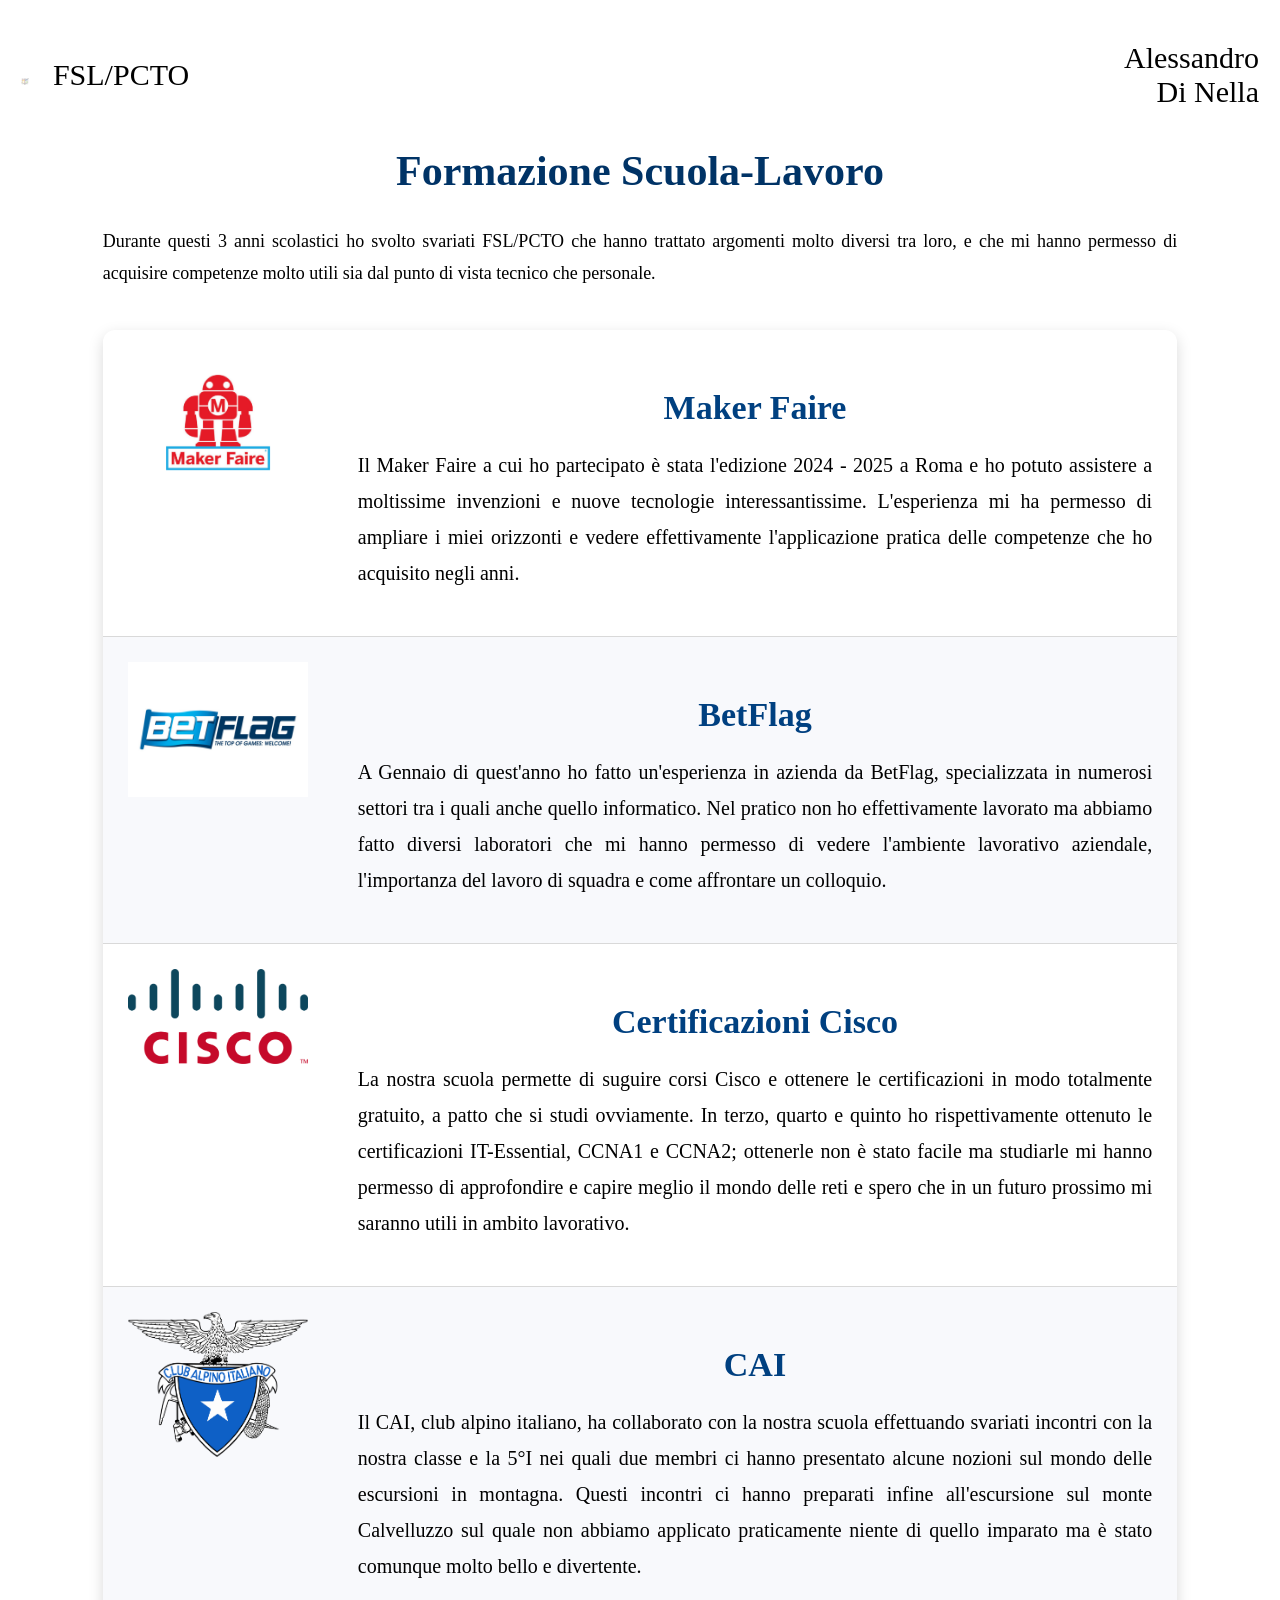
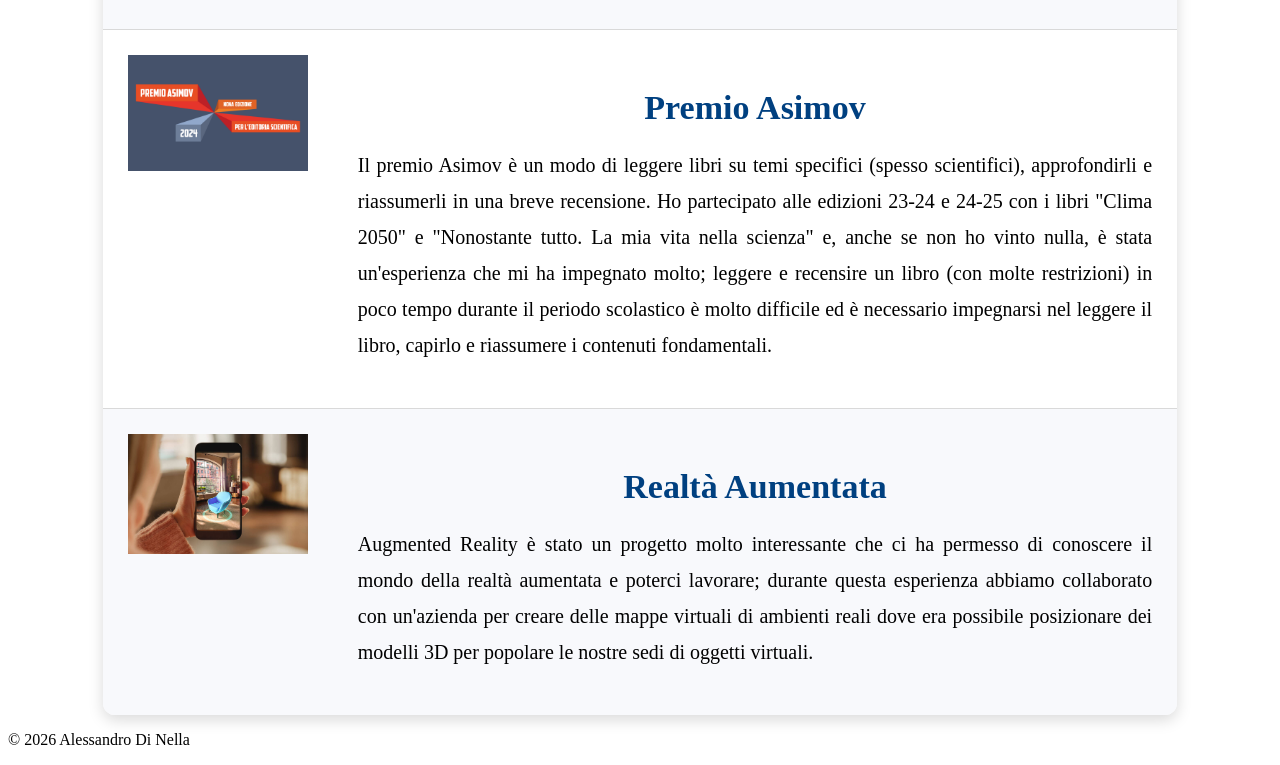
==== sitoPCTO.html @ 26a57908 "Inserimento File sitoPCTO" ====
<!DOCTYPE html>
<html lang="it">

<head>
    <meta charset="UTF-8">
    <meta name="viewport" content="width=device-width, initial-scale=1.0">
    <title>Portfolio - Alessandro Di Nella</title>

    <link rel="stylesheet" href="CSSpcto.css">
</head>

<body>

    <div class="menu">

        <table>
            <tr>
                <td><p><img src="logoScuola.png" ></p> </td>
                <td><p>FSL/PCTO</p></td>
                <td> <div class="nomeDX"> <p>Alessandro Di Nella </p></div>                                     </td>


            </tr>
        </table>

        

	</div>

    <main>

        <div class="progetti">

    <a id="progetti">
        <div class="titolo">Formazione Scuola-Lavoro</div>
    </a>

    <div class="testoGrandino">
        <p>
            Durante questi 3 anni scolastici ho svolto svariati FSL/PCTO che hanno trattato argomenti molto diversi tra loro,
            e che mi hanno permesso di acquisire competenze molto utili sia dal punto di vista tecnico
            che personale.

            <br>

           
        </p>
    </div>

    <table class="tabella-pcto">

        <tr>
            <td class="logo">
                <img src="maker_faire.png" alt="Maker Faire">
            </td>

            <td class="descrizione">
                <h3>Maker Faire</h3>

                <p>
                    Il Maker Faire a cui ho partecipato è stata l'edizione 2024 - 2025 a Roma e ho potuto assistere 
                    a moltissime invenzioni e nuove tecnologie interessantissime. L'esperienza mi ha permesso di ampliare i miei orizzonti
                    e vedere effettivamente l'applicazione pratica delle competenze che ho acquisito negli anni.
                    
                </p>
            </td>
        </tr>

        <tr>
            <td class="logo">
                <img src="betFlag.png" alt="BetFlag">
            </td>

            <td class="descrizione">
                <h3>BetFlag</h3>

                <p>
                    A Gennaio di quest'anno ho fatto un'esperienza in azienda da BetFlag, specializzata in numerosi settori tra i quali anche
                    quello informatico. Nel pratico non ho effettivamente lavorato ma abbiamo fatto diversi laboratori che mi hanno permesso di
                    vedere l'ambiente lavorativo aziendale, l'importanza del lavoro di squadra e come affrontare un colloquio.
                </p>
            </td>
        </tr>

        <tr>
            <td class="logo">
                <img src="Cisco-logo.png" alt="Cisco">
            </td>

            <td class="descrizione">
                <h3>Certificazioni Cisco</h3>

                <p>
                    La nostra scuola permette di suguire corsi Cisco e ottenere le certificazioni in modo totalmente gratuito,
                    a patto che si studi ovviamente. In terzo, quarto e quinto ho rispettivamente ottenuto le certificazioni 
                    IT-Essential, CCNA1 e CCNA2; ottenerle non è stato facile ma studiarle mi hanno permesso di approfondire e
                capire meglio il mondo delle reti e spero che in un futuro prossimo mi saranno utili in ambito lavorativo.
                           </p>
            </td>
        </tr>

        <tr>
            <td class="logo">
                <img src="CAI-stemma.png" alt="CAI">
            </td>

            <td class="descrizione">
                <h3>CAI</h3>

                <p>
                    Il CAI, club alpino italiano, ha collaborato con la nostra scuola effettuando svariati incontri con la nostra classe e la 5°I
                    nei quali due membri ci hanno presentato alcune nozioni sul mondo delle escursioni in montagna. Questi incontri ci hanno preparati
                    infine all'escursione sul monte Calvelluzzo sul quale non abbiamo applicato praticamente niente di quello imparato ma è stato
                    comunque molto bello e divertente.
                </p>
            </td>
        </tr>

        <tr>
            <td class="logo">
                <img src="Asimov.png" alt="Asimov">
            </td>

            <td class="descrizione">
                <h3>Premio Asimov</h3>

                <p>
                    Il premio Asimov è un modo di leggere libri su temi specifici (spesso scientifici), approfondirli e riassumerli
                    in una breve recensione. Ho partecipato alle edizioni 23-24 e 24-25 con i libri "Clima 2050" e "Nonostante tutto.
                     La mia vita nella scienza" e, anche se non ho vinto nulla, è stata un'esperienza che mi ha impegnato molto;
                     leggere e recensire un libro (con molte restrizioni) in poco tempo durante il periodo scolastico è molto
                     difficile ed è necessario impegnarsi nel leggere il libro, capirlo e riassumere i contenuti fondamentali.
                </p>
            </td>
        </tr>

        <tr>
            <td class="logo">
                <img src="RealtaASumentata.jpg" alt="Realtà Aumentata">
            </td>

            <td class="descrizione">
                <h3>Realtà Aumentata</h3>

                <p>
                    Augmented Reality è stato un progetto molto interessante che ci ha permesso di conoscere il mondo della realtà aumentata
                    e poterci lavorare; durante questa esperienza abbiamo collaborato con un'azienda per creare delle mappe virtuali di ambienti reali
                    dove era possibile posizionare dei modelli 3D per popolare le nostre sedi di oggetti virtuali. 

                </p>
            </td>
        </tr>

    </table>

</div>

    </main>

    <footer>
        <p>&copy; 2026 Alessandro Di Nella</p>
    </footer>

</body>

</html>
---- CSSpcto.css ----
/* SEZIONE PCTO */

.menu{

   text-align: right;
   background-color: rgb(255, 255, 255);
   
   font-size: 20px;

}
.menu img{
width: 80px;
    max-width: 100%;
    height: auto;

    transition: transform 0.3s;

}
.menu p{

    font-size: 30px;
    padding-right: 10px;
    padding-left: 10px;
}
.nomeDX{

    text-align: right;
    padding-left: 900px;
}

.progetti {
    width: 85%;
    margin: 5px auto;
}

.titolo {
    text-align: center;
    font-size: 42px;
    font-weight: bold;
    color: #003366;
    margin-bottom: 30px;
}

.testoGrandino {
    font-size: 18px;
    line-height: 1.8;
    text-align: justify;
    margin-bottom: 40px;
}

/* TABELLA */

.tabella-pcto {
    width: 100%;
    border-collapse: collapse;
    background-color: white;

    box-shadow: 0 5px 15px rgba(0,0,0,0.15);

    border-radius: 12px;
    overflow: hidden;
}

/* RIGHE */

.tabella-pcto tr {
    transition: background-color 0.3s;
}

.tabella-pcto tr:nth-child(even) {
    background-color: #f8f9fc;
}

.tabella-pcto tr:hover {
    background-color: #eef5ff;
}

/* CELLE */

.tabella-pcto td {
    padding: 25px;
    vertical-align: top;
    border-bottom: 1px solid #d9d9d9;
    text-align: center;
}

/* COLONNA LOGHI */

.logo {
    width: 180px;
    text-align: center;
}

.logo img {
    width: 180px;
    max-width: 100%;
    height: auto;

    transition: transform 0.3s;
}

.logo img:hover {
    transform: scale(1.08);
}

/* DESCRIZIONI */

.descrizione h3 {
    color: #004080;
    margin-bottom: 12px;
    font-size: 34px;
}

.descrizione p {
    font-size: 20px;
    line-height: 1.8;
    text-align: justify;
}

/* ULTIMA RIGA */

.tabella-pcto tr:last-child td {
    border-bottom: none;
}

/* MOBILE */

@media screen and (max-width: 768px) {

    .tabella-pcto,
    .tabella-pcto tbody,
    .tabella-pcto tr,
    .tabella-pcto td {
        display: block;
        width: 100%;
    }

    .logo {
        text-align: center;
        width: 100%;
        padding-bottom: 10px;
    }

    .logo img {
        width: 100px;
    }

    .descrizione {
        text-align: center;
    }

    .descrizione p {
        text-align: left;
    }

}
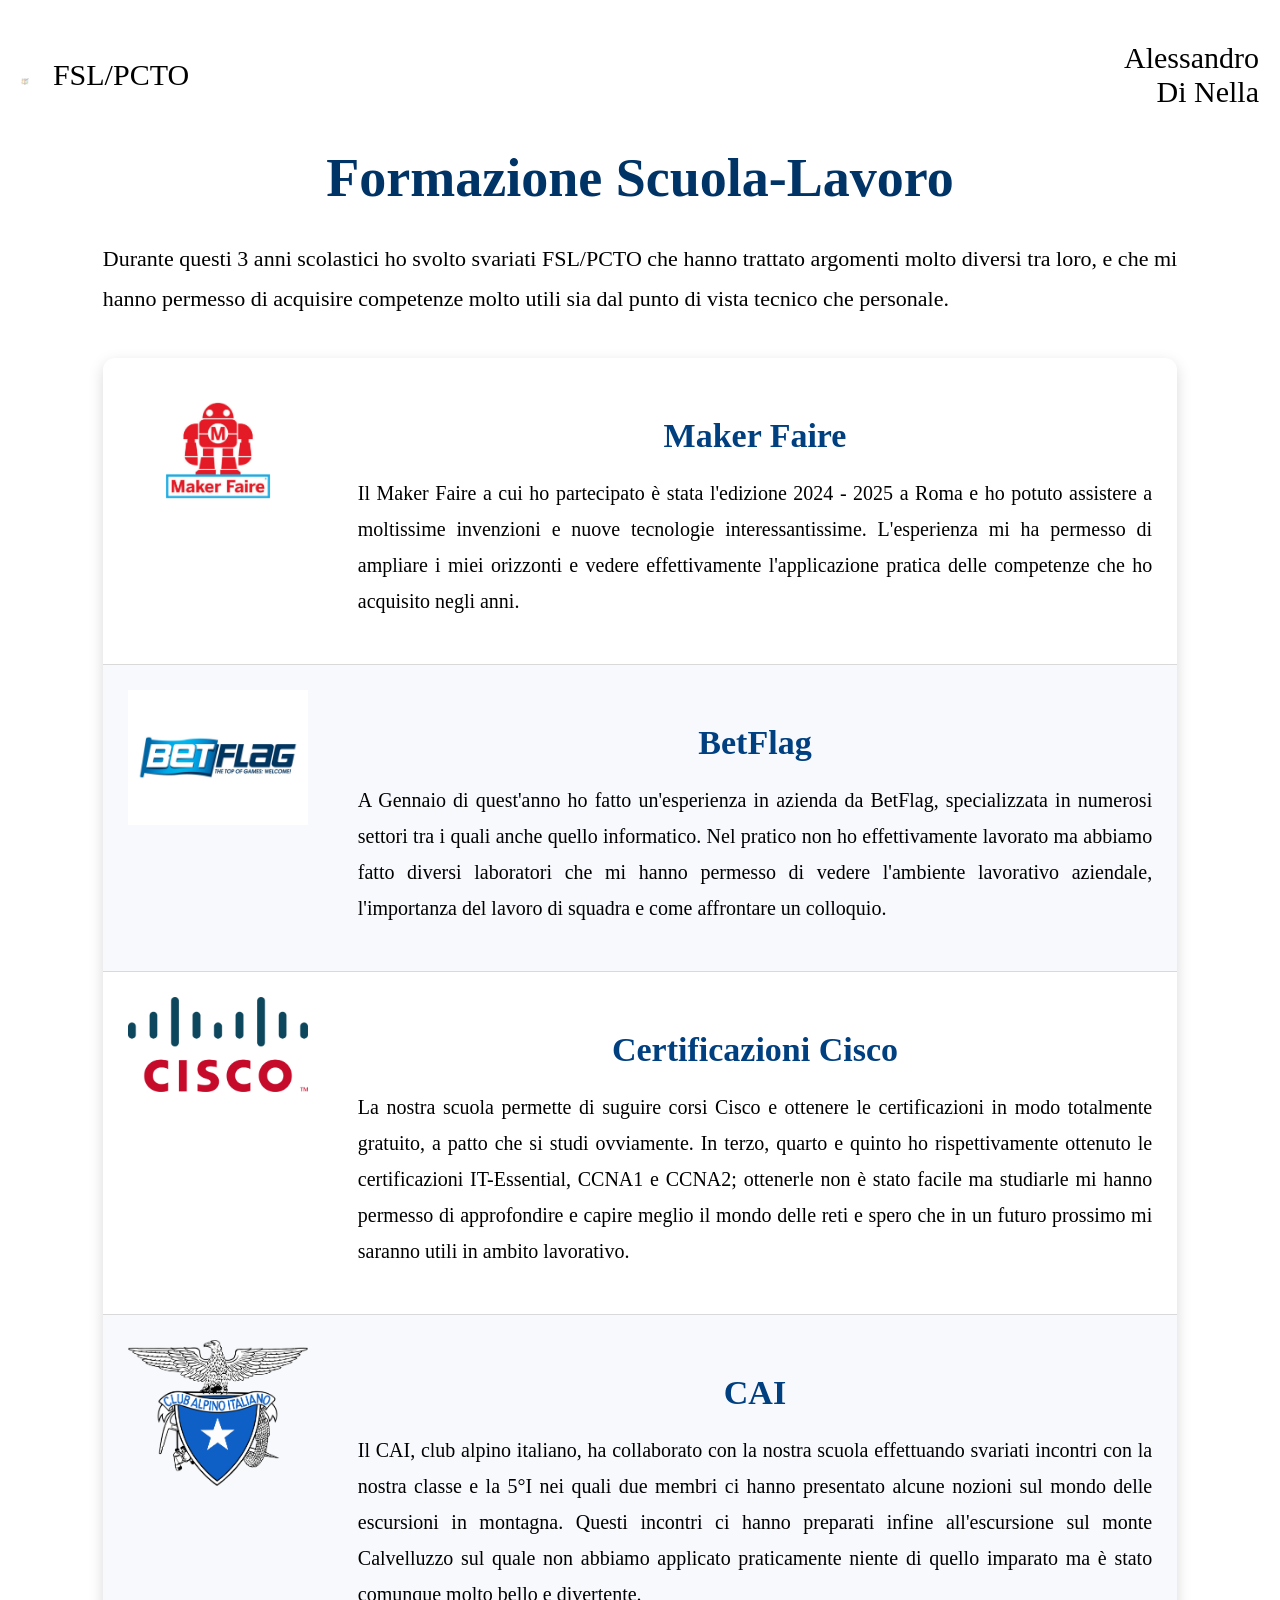
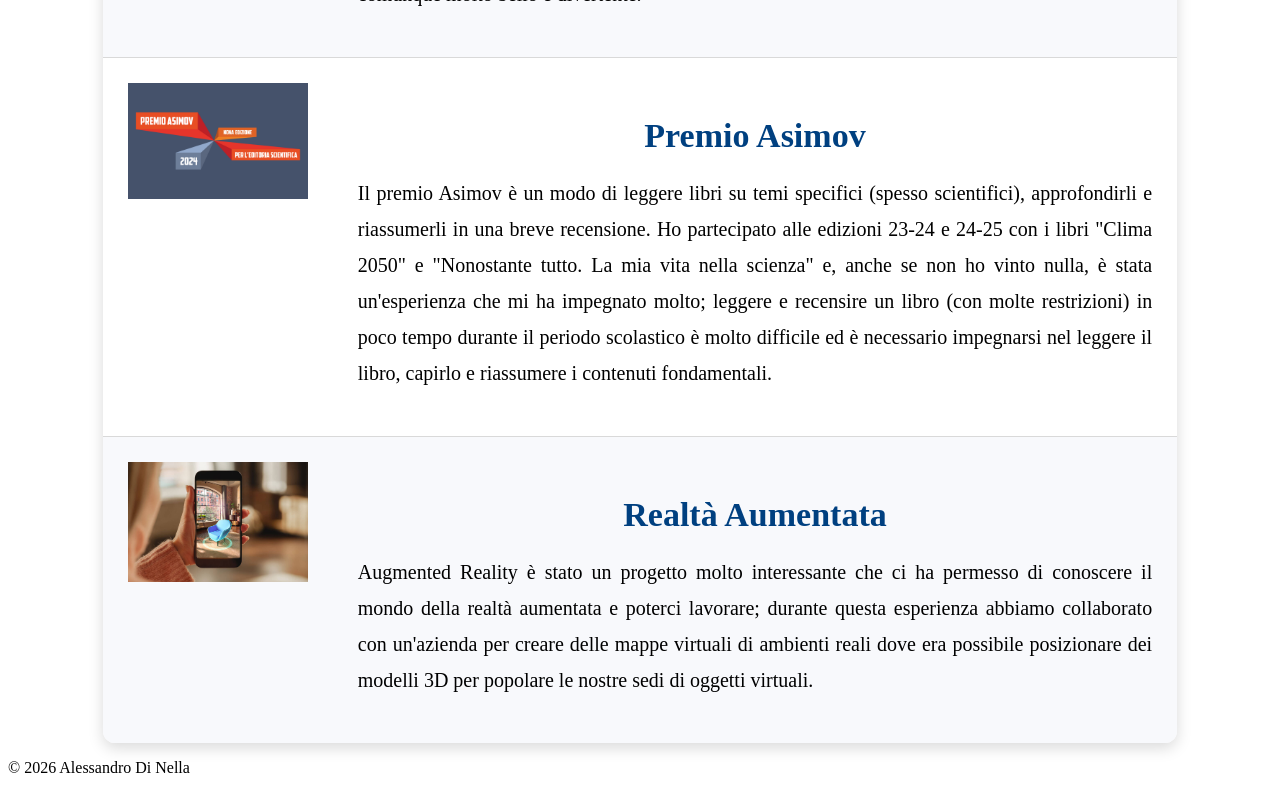
==== commit 1b43f044: "AIUTO" ====
--- a/sitoPCTO.html
+++ b/sitoPCTO.html
@@ -15,7 +15,7 @@
 
         <table>
             <tr>
-                <td><p><img src="logoScuola.png" ></p> </td>
+                <td><p><img src="Immagini/logoScuola.png" ></p> </td>
                 <td><p>FSL/PCTO</p></td>
                 <td> <div class="nomeDX"> <p>Alessandro Di Nella </p></div>                                     </td>
 
@@ -51,7 +51,7 @@
 
         <tr>
             <td class="logo">
-                <img src="maker_faire.png" alt="Maker Faire">
+                <img src="Immagini/maker_faire.png" alt="Maker Faire">
             </td>
 
             <td class="descrizione">
@@ -68,7 +68,7 @@
 
         <tr>
             <td class="logo">
-                <img src="betFlag.png" alt="BetFlag">
+                <img src="Immagini/betFlag.png" alt="BetFlag">
             </td>
 
             <td class="descrizione">
@@ -84,7 +84,7 @@
 
         <tr>
             <td class="logo">
-                <img src="Cisco-logo.png" alt="Cisco">
+                <img src="Immagini/Cisco-logo.png" alt="Cisco">
             </td>
 
             <td class="descrizione">
@@ -101,7 +101,7 @@
 
         <tr>
             <td class="logo">
-                <img src="CAI-stemma.png" alt="CAI">
+                <img src="Immagini/CAI-stemma.png" alt="CAI">
             </td>
 
             <td class="descrizione">
@@ -118,7 +118,7 @@
 
         <tr>
             <td class="logo">
-                <img src="Asimov.png" alt="Asimov">
+                <img src="Immagini/Asimov.png" alt="Asimov">
             </td>
 
             <td class="descrizione">
@@ -136,7 +136,7 @@
 
         <tr>
             <td class="logo">
-                <img src="RealtaASumentata.jpg" alt="Realtà Aumentata">
+                <img src="Immagini/RealtaASumentata.jpg" alt="Realtà Aumentata">
             </td>
 
             <td class="descrizione">
--- a/CSSpcto.css
+++ b/CSSpcto.css
@@ -35,14 +35,14 @@
 
 .titolo {
     text-align: center;
-    font-size: 42px;
+    font-size: 54px;
     font-weight: bold;
     color: #003366;
     margin-bottom: 30px;
 }
 
 .testoGrandino {
-    font-size: 18px;
+    font-size: 22px;
     line-height: 1.8;
     text-align: justify;
     margin-bottom: 40px;
